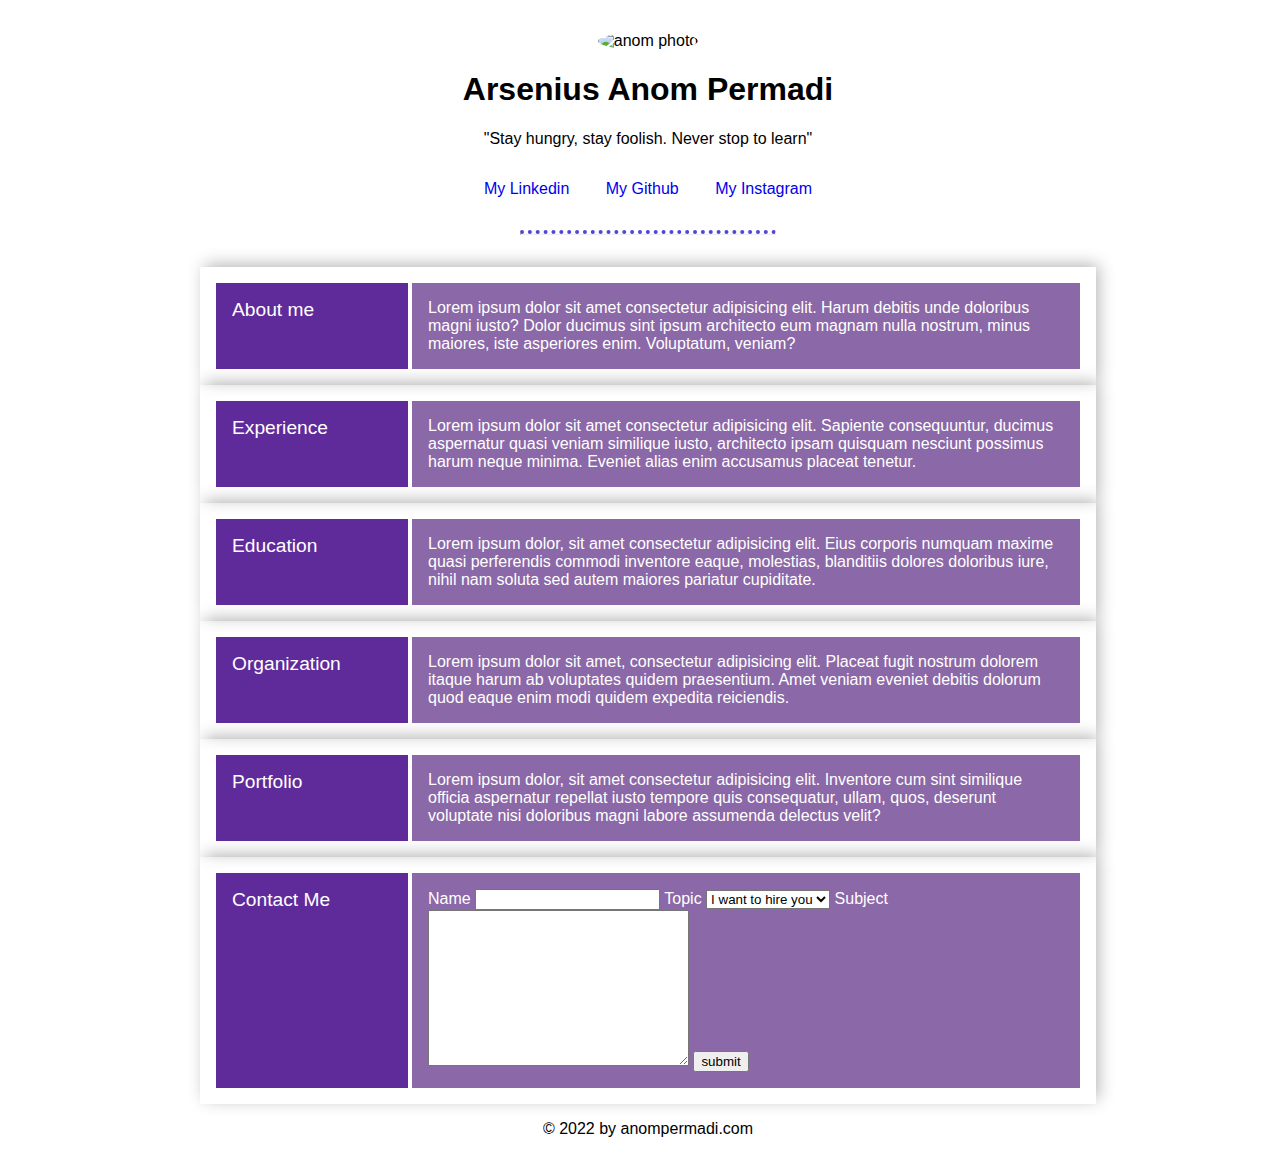
==== TASK 2/index.html @ a8b87c7d "task css" ====
<!DOCTYPE html>
<html lang="en">
  <head>
    <meta charset="UTF-8" />
    <meta http-equiv="X-UA-Compatible" content="IE=edge" />
    <meta name="viewport" content="width=device-width, initial-scale=1.0" />
    <title>Anom Portfolio</title>
    <link rel="stylesheet" href="style.css" />
  </head>
  <body>
    <header>
      <div class="avatar">
        <img
          src="https://avatars.githubusercontent.com/u/73942716?v=4"
          alt="anom photo"
        />
      </div>
      <h1>Arsenius Anom Permadi</h1>
      <p>"Stay hungry, stay foolish. Never stop to learn"</p>
    </header>
    <nav>
      <ul>
        <li>
          <a
            href="https://id.linkedin.com/in/arsenius-anom-permadi-77661749"
            class="ico-linkedin"
            >My Linkedin</a
          >
        </li>
        <li>
          <a href="https://github.com/anompermadi" class="ico-github"
            >My Github</a
          >
        </li>
        <li>
          <a href="https://instagram.com/bro.anom" class="ico-instagram"
            >My Instagram</a
          >
        </li>
      </ul>
    </nav>
    <hr class="top-hr" />
    <main>
      <div class="container about">
        <aside class="left">About me</aside>
        <section class="right">
          Lorem ipsum dolor sit amet consectetur adipisicing elit. Harum debitis
          unde doloribus magni iusto? Dolor ducimus sint ipsum architecto eum
          magnam nulla nostrum, minus maiores, iste asperiores enim. Voluptatum,
          veniam?
        </section>
      </div>
      <div class="container experience">
        <aside class="left">Experience</aside>
        <section class="right">
          Lorem ipsum dolor sit amet consectetur adipisicing elit. Sapiente
          consequuntur, ducimus aspernatur quasi veniam similique iusto,
          architecto ipsam quisquam nesciunt possimus harum neque minima.
          Eveniet alias enim accusamus placeat tenetur.
        </section>
      </div>
      <div class="container education">
        <aside class="left">Education</aside>
        <section class="right">
          Lorem ipsum dolor, sit amet consectetur adipisicing elit. Eius
          corporis numquam maxime quasi perferendis commodi inventore eaque,
          molestias, blanditiis dolores doloribus iure, nihil nam soluta sed
          autem maiores pariatur cupiditate.
        </section>
      </div>
      <div class="container organization">
        <aside class="left">Organization</aside>
        <section class="right">
          Lorem ipsum dolor sit amet, consectetur adipisicing elit. Placeat
          fugit nostrum dolorem itaque harum ab voluptates quidem praesentium.
          Amet veniam eveniet debitis dolorum quod eaque enim modi quidem
          expedita reiciendis.
        </section>
      </div>
      <div class="container portfolio">
        <aside class="left">Portfolio</aside>
        <section class="right">
          Lorem ipsum dolor, sit amet consectetur adipisicing elit. Inventore
          cum sint similique officia aspernatur repellat iusto tempore quis
          consequatur, ullam, quos, deserunt voluptate nisi doloribus magni
          labore assumenda delectus velit?
        </section>
      </div>
      <div class="container contact">
        <aside class="left">Contact Me</aside>
        <section class="right">
          <form action="">
            <label for="name">Name</label>
            <input type="text" id="name" name="name" />
            <label for="topic">Topic</label>
            <select id="topic" name="topic">
              <option value="hire">I want to hire you</option>
              <option value="trainer">I need a trainer</option>
              <option value="speaker">I need a speaker</option>
              <option value="freelance">I have a project</option>
            </select>
            <label for="subject">Subject</label>
            <textarea
              name="subject"
              id="subject"
              cols="30"
              rows="10"
            ></textarea>
            <button>submit</button>
          </form>
        </section>
      </div>
    </main>
    <footer>&copy; 2022 by anompermadi.com</footer>
  </body>
</html>
---- TASK 2/style.css ----
* {
  box-sizing: border-box;
}

body {
  font-family: sans-serif;
  width: 100%;
  height: 100vh;
  margin-top: 2rem;
}

.avatar > img {
  border-radius: 50%;
  width: 15%;
}

header,
footer {
  text-align: center;
}

.top-hr {
  border-top: 0.25rem dotted #4f46d6;
  width: 20%;
  margin-bottom: 2rem;
}

nav {
  display: block;
}

nav a:hover {
  font-weight: bold;
  color: #20203a;
}

ul {
  list-style: none;
  padding-left: 0;
  text-align: center;
}

li {
  display: inline-block;
  padding: 1rem;
}

a {
  text-decoration: none;
}

.container {
  width: 70%;
  margin: auto;
  display: flex;
  flex-direction: row;
  padding: 1rem;
  -webkit-box-shadow: 0.2rem -0.2rem 1rem -0.1rem #0000004f;
  -moz-box-shadow: 0.2rem -0.2rem 1rem -0.1rem #0000004f;
  box-shadow: 0.2rem -0.2rem 1rem -0.1rem #0000004f;
}

.left {
  flex: 0 0 10em;
  background-color: #5f2b9b;
  margin-right: 0.25rem;
  padding: 1rem;
  color: #ffffff;
  font-size: larger;
}

.right {
  flex-grow: 1;
  background-color: #8b68a7;
  color: #ffffff;
  padding: 1rem;
}

footer {
  margin: 1rem;
  padding-bottom: 1rem;
}
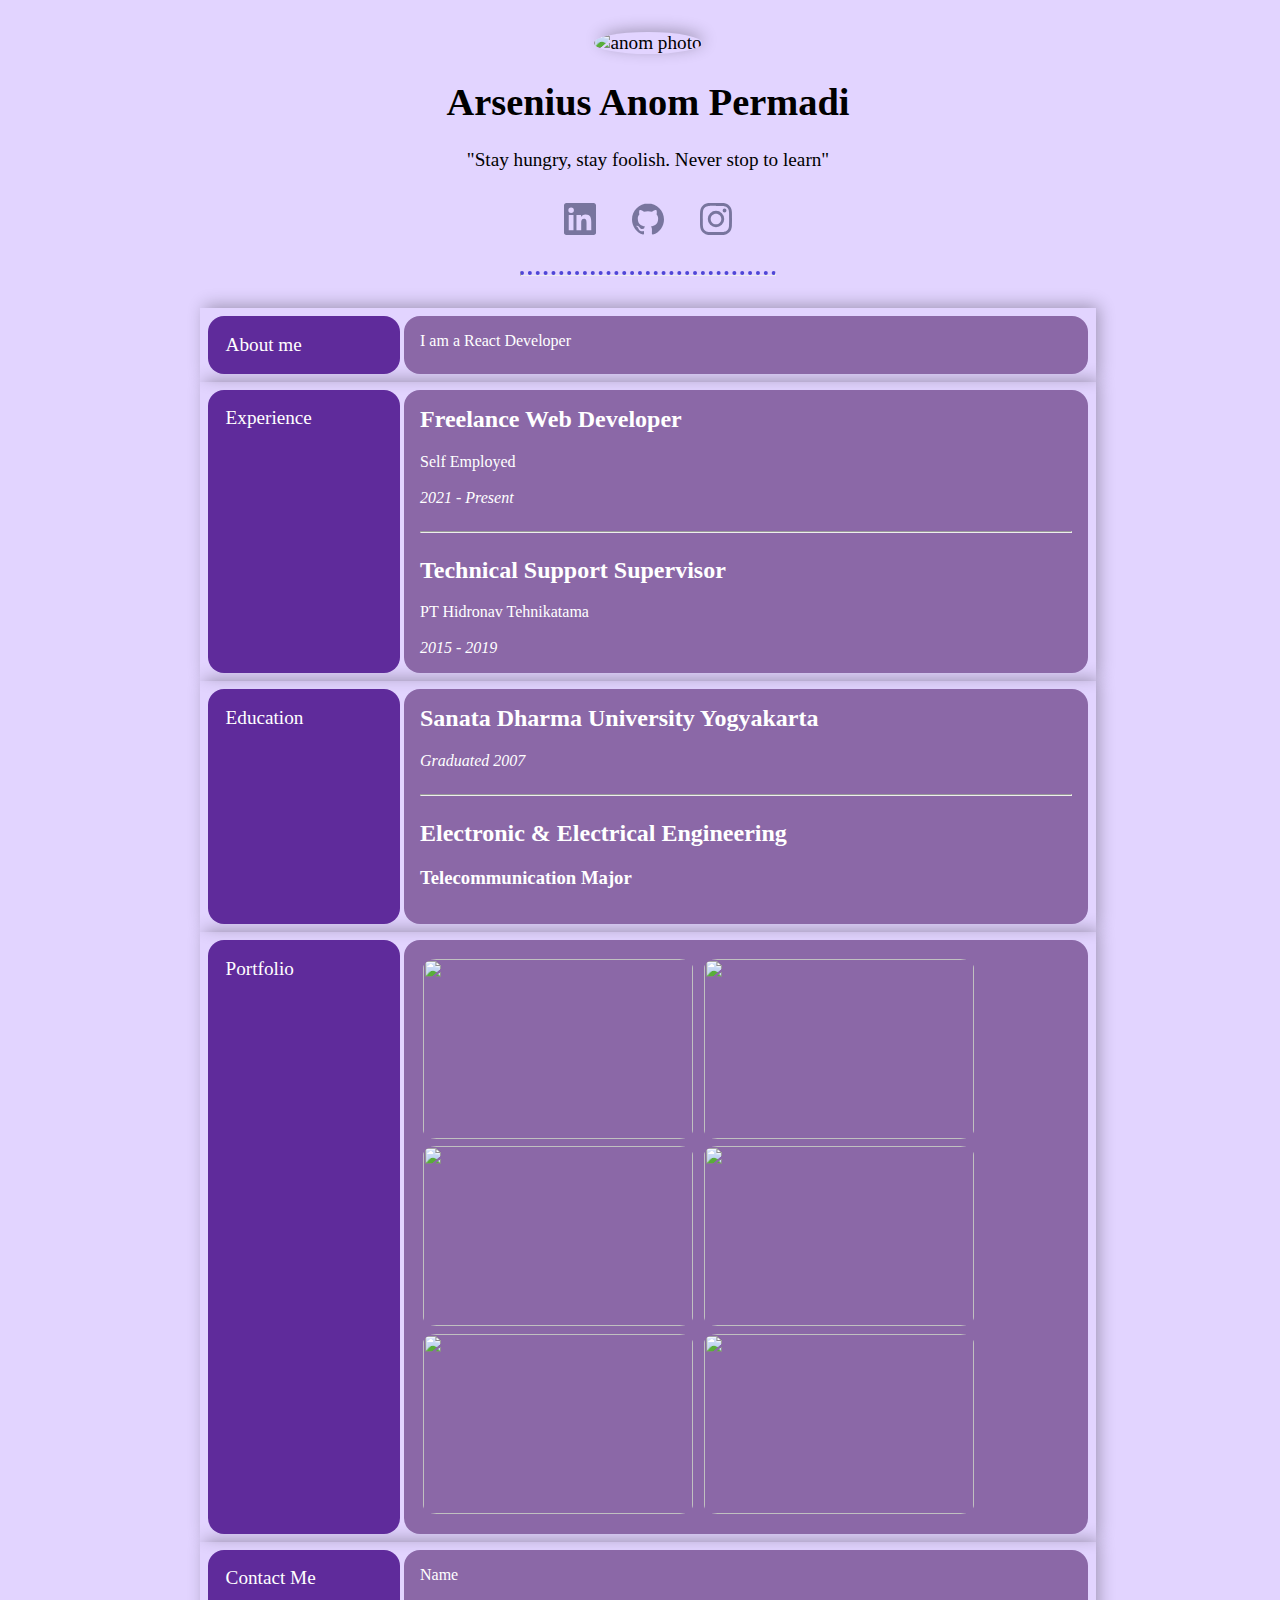
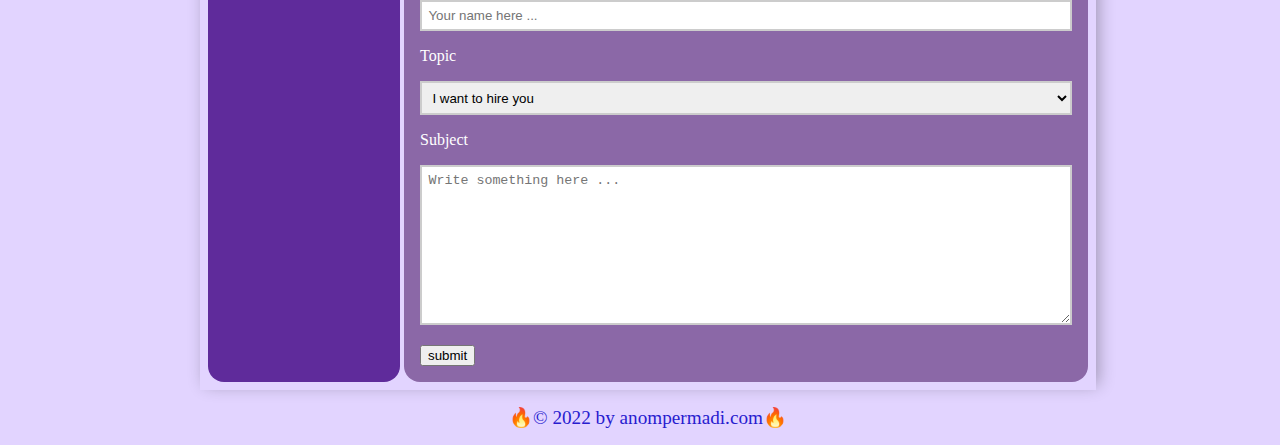
==== commit 6459355a: "styling" ====
--- a/TASK 2/index.html
+++ b/TASK 2/index.html
@@ -23,19 +23,64 @@
         <li>
           <a
             href="https://id.linkedin.com/in/arsenius-anom-permadi-77661749"
-            class="ico-linkedin"
-            >My Linkedin</a
-          >
+            class=""
+            ><svg
+              xmlns="http://www.w3.org/2000/svg"
+              xmlns:xlink="http://www.w3.org/1999/xlink"
+              aria-hidden="true"
+              role="img"
+              class="iconify iconify--cib"
+              width="32"
+              height="32"
+              preserveAspectRatio="xMidYMid meet"
+              viewBox="0 0 32 32"
+            >
+              <path
+                fill="currentColor"
+                d="M27.26 27.271h-4.733v-7.427c0-1.771-.037-4.047-2.475-4.047c-2.468 0-2.844 1.921-2.844 3.916v7.557h-4.739V11.999h4.552v2.083h.061c.636-1.203 2.183-2.468 4.491-2.468c4.801 0 5.692 3.161 5.692 7.271v8.385zM7.115 9.912a2.75 2.75 0 0 1-2.751-2.756a2.753 2.753 0 1 1 2.751 2.756zm2.374 17.359H4.74V12h4.749zM29.636 0H2.36C1.057 0 0 1.031 0 2.307v27.387c0 1.276 1.057 2.307 2.36 2.307h27.271c1.301 0 2.369-1.031 2.369-2.307V2.307C32 1.031 30.932 0 29.631 0z"
+              ></path>
+            </svg>
+          </a>
         </li>
         <li>
-          <a href="https://github.com/anompermadi" class="ico-github"
-            >My Github</a
-          >
+          <a href="https://github.com/anompermadi" class=""
+            ><svg
+              xmlns="http://www.w3.org/2000/svg"
+              xmlns:xlink="http://www.w3.org/1999/xlink"
+              aria-hidden="true"
+              role="img"
+              class="iconify iconify--cib"
+              width="32"
+              height="32"
+              preserveAspectRatio="xMidYMid meet"
+              viewBox="0 0 32 32"
+            >
+              <path
+                fill="currentColor"
+                d="M16 .396c-8.839 0-16 7.167-16 16c0 7.073 4.584 13.068 10.937 15.183c.803.151 1.093-.344 1.093-.772c0-.38-.009-1.385-.015-2.719c-4.453.964-5.391-2.151-5.391-2.151c-.729-1.844-1.781-2.339-1.781-2.339c-1.448-.989.115-.968.115-.968c1.604.109 2.448 1.645 2.448 1.645c1.427 2.448 3.744 1.74 4.661 1.328c.14-1.031.557-1.74 1.011-2.135c-3.552-.401-7.287-1.776-7.287-7.907c0-1.751.62-3.177 1.645-4.297c-.177-.401-.719-2.031.141-4.235c0 0 1.339-.427 4.4 1.641a15.436 15.436 0 0 1 4-.541c1.36.009 2.719.187 4 .541c3.043-2.068 4.381-1.641 4.381-1.641c.859 2.204.317 3.833.161 4.235c1.015 1.12 1.635 2.547 1.635 4.297c0 6.145-3.74 7.5-7.296 7.891c.556.479 1.077 1.464 1.077 2.959c0 2.14-.02 3.864-.02 4.385c0 .416.28.916 1.104.755c6.4-2.093 10.979-8.093 10.979-15.156c0-8.833-7.161-16-16-16z"
+              ></path>
+            </svg>
+          </a>
         </li>
         <li>
-          <a href="https://instagram.com/bro.anom" class="ico-instagram"
-            >My Instagram</a
-          >
+          <a href="https://instagram.com/bro.anom" class=""
+            ><svg
+              xmlns="http://www.w3.org/2000/svg"
+              xmlns:xlink="http://www.w3.org/1999/xlink"
+              aria-hidden="true"
+              role="img"
+              class="iconify iconify--cib"
+              width="32"
+              height="32"
+              preserveAspectRatio="xMidYMid meet"
+              viewBox="0 0 32 32"
+            >
+              <path
+                fill="currentColor"
+                d="M16 0c-4.349 0-4.891.021-6.593.093c-1.709.084-2.865.349-3.885.745a7.847 7.847 0 0 0-2.833 1.849A7.757 7.757 0 0 0 .84 5.52C.444 6.54.179 7.696.095 9.405c-.077 1.703-.093 2.244-.093 6.593s.021 4.891.093 6.593c.084 1.704.349 2.865.745 3.885a7.847 7.847 0 0 0 1.849 2.833a7.757 7.757 0 0 0 2.833 1.849c1.02.391 2.181.661 3.885.745c1.703.077 2.244.093 6.593.093s4.891-.021 6.593-.093c1.704-.084 2.865-.355 3.885-.745a7.847 7.847 0 0 0 2.833-1.849a7.716 7.716 0 0 0 1.849-2.833c.391-1.02.661-2.181.745-3.885c.077-1.703.093-2.244.093-6.593s-.021-4.891-.093-6.593c-.084-1.704-.355-2.871-.745-3.885a7.847 7.847 0 0 0-1.849-2.833A7.716 7.716 0 0 0 26.478.838c-1.02-.396-2.181-.661-3.885-.745C20.89.016 20.349 0 16 0zm0 2.88c4.271 0 4.781.021 6.469.093c1.557.073 2.405.333 2.968.553a4.989 4.989 0 0 1 1.844 1.197a4.931 4.931 0 0 1 1.192 1.839c.22.563.48 1.411.553 2.968c.072 1.688.093 2.199.093 6.469s-.021 4.781-.099 6.469c-.084 1.557-.344 2.405-.563 2.968c-.303.751-.641 1.276-1.199 1.844a5.048 5.048 0 0 1-1.844 1.192c-.556.22-1.416.48-2.979.553c-1.697.072-2.197.093-6.479.093s-4.781-.021-6.48-.099c-1.557-.084-2.416-.344-2.979-.563c-.76-.303-1.281-.641-1.839-1.199c-.563-.563-.921-1.099-1.197-1.844c-.224-.556-.48-1.416-.563-2.979c-.057-1.677-.084-2.197-.084-6.459c0-4.26.027-4.781.084-6.479c.083-1.563.339-2.421.563-2.979c.276-.761.635-1.281 1.197-1.844c.557-.557 1.079-.917 1.839-1.199c.563-.219 1.401-.479 2.964-.557c1.697-.061 2.197-.083 6.473-.083zm0 4.907A8.21 8.21 0 0 0 7.787 16A8.21 8.21 0 0 0 16 24.213A8.21 8.21 0 0 0 24.213 16A8.21 8.21 0 0 0 16 7.787zm0 13.546c-2.948 0-5.333-2.385-5.333-5.333s2.385-5.333 5.333-5.333c2.948 0 5.333 2.385 5.333 5.333S18.948 21.333 16 21.333zM26.464 7.459a1.923 1.923 0 0 1-1.923 1.921a1.919 1.919 0 1 1 0-3.838c1.057 0 1.923.86 1.923 1.917z"
+              ></path>
+            </svg>
+          </a>
         </li>
       </ul>
     </nav>
@@ -43,47 +88,41 @@
     <main>
       <div class="container about">
         <aside class="left">About me</aside>
-        <section class="right">
-          Lorem ipsum dolor sit amet consectetur adipisicing elit. Harum debitis
-          unde doloribus magni iusto? Dolor ducimus sint ipsum architecto eum
-          magnam nulla nostrum, minus maiores, iste asperiores enim. Voluptatum,
-          veniam?
-        </section>
+        <section class="right">I am a React Developer</section>
       </div>
       <div class="container experience">
         <aside class="left">Experience</aside>
         <section class="right">
-          Lorem ipsum dolor sit amet consectetur adipisicing elit. Sapiente
-          consequuntur, ducimus aspernatur quasi veniam similique iusto,
-          architecto ipsam quisquam nesciunt possimus harum neque minima.
-          Eveniet alias enim accusamus placeat tenetur.
+          <h2>Freelance Web Developer</h2>
+          <p>Self Employed</p>
+          <br />
+          <i>2021 - Present</i>
+          <hr />
+          <h2>Technical Support Supervisor</h2>
+          <p>PT Hidronav Tehnikatama</p>
+          <br />
+          <i>2015 - 2019</i>
         </section>
       </div>
       <div class="container education">
         <aside class="left">Education</aside>
         <section class="right">
-          Lorem ipsum dolor, sit amet consectetur adipisicing elit. Eius
-          corporis numquam maxime quasi perferendis commodi inventore eaque,
-          molestias, blanditiis dolores doloribus iure, nihil nam soluta sed
-          autem maiores pariatur cupiditate.
-        </section>
-      </div>
-      <div class="container organization">
-        <aside class="left">Organization</aside>
-        <section class="right">
-          Lorem ipsum dolor sit amet, consectetur adipisicing elit. Placeat
-          fugit nostrum dolorem itaque harum ab voluptates quidem praesentium.
-          Amet veniam eveniet debitis dolorum quod eaque enim modi quidem
-          expedita reiciendis.
+          <h2>Sanata Dharma University Yogyakarta</h2>
+          <i>Graduated 2007</i>
+          <hr />
+          <h2>Electronic & Electrical Engineering</h2>
+          <h3>Telecommunication Major</h3>
         </section>
       </div>
       <div class="container portfolio">
         <aside class="left">Portfolio</aside>
         <section class="right">
-          Lorem ipsum dolor, sit amet consectetur adipisicing elit. Inventore
-          cum sint similique officia aspernatur repellat iusto tempore quis
-          consequatur, ullam, quos, deserunt voluptate nisi doloribus magni
-          labore assumenda delectus velit?
+          <img src="https://placedog.net/150" class="gig" />
+          <img src="https://placedog.net/350" class="gig" />
+          <img src="https://placedog.net/190" class="gig" />
+          <img src="https://placedog.net/180" class="gig" />
+          <img src="https://placedog.net/170" class="gig" />
+          <img src="https://placedog.net/200" class="gig" />
         </section>
       </div>
       <div class="container contact">
@@ -91,7 +130,12 @@
         <section class="right">
           <form action="">
             <label for="name">Name</label>
-            <input type="text" id="name" name="name" />
+            <input
+              type="text"
+              id="name"
+              name="name"
+              placeholder="Your name here ..."
+            />
             <label for="topic">Topic</label>
             <select id="topic" name="topic">
               <option value="hire">I want to hire you</option>
@@ -103,14 +147,14 @@
             <textarea
               name="subject"
               id="subject"
-              cols="30"
-              rows="10"
+              style="height: 10rem"
+              placeholder="Write something here ..."
             ></textarea>
             <button>submit</button>
           </form>
         </section>
       </div>
     </main>
-    <footer>&copy; 2022 by anompermadi.com</footer>
+    <footer>🔥&copy; 2022 by anompermadi.com🔥</footer>
   </body>
 </html>
--- a/TASK 2/style.css
+++ b/TASK 2/style.css
@@ -2,21 +2,35 @@
   box-sizing: border-box;
 }
 
+p {
+  margin: 0;
+  padding: 0;
+}
+
 body {
-  font-family: sans-serif;
+  font-family: Verdana;
   width: 100%;
   height: 100vh;
   margin-top: 2rem;
+  background-color: #e2d4ff;
 }
 
 .avatar > img {
   border-radius: 50%;
+  -webkit-box-shadow: 0.2rem -0.2rem 1rem -0.1rem #0000004f;
+  -moz-box-shadow: 0.2rem -0.2rem 1rem -0.1rem #0000004f;
+  box-shadow: 0.2rem -0.2rem 1rem -0.1rem #0000004f;
   width: 15%;
 }
 
 header,
 footer {
   text-align: center;
+  font-size: larger;
+}
+
+svg {
+  color: #78759e;
 }
 
 .top-hr {
@@ -29,7 +43,7 @@
   display: block;
 }
 
-nav a:hover {
+svg:hover {
   font-weight: bold;
   color: #20203a;
 }
@@ -54,7 +68,7 @@
   margin: auto;
   display: flex;
   flex-direction: row;
-  padding: 1rem;
+  padding: 0.5rem;
   -webkit-box-shadow: 0.2rem -0.2rem 1rem -0.1rem #0000004f;
   -moz-box-shadow: 0.2rem -0.2rem 1rem -0.1rem #0000004f;
   box-shadow: 0.2rem -0.2rem 1rem -0.1rem #0000004f;
@@ -64,9 +78,10 @@
   flex: 0 0 10em;
   background-color: #5f2b9b;
   margin-right: 0.25rem;
-  padding: 1rem;
+  padding: 1.1rem;
   color: #ffffff;
   font-size: larger;
+  border-radius: 1rem;
 }
 
 .right {
@@ -74,9 +89,39 @@
   background-color: #8b68a7;
   color: #ffffff;
   padding: 1rem;
+  border-radius: 1rem;
+}
+
+.right > h2 {
+  margin-top: 0;
+}
+
+.right > hr {
+  margin-top: 1.5rem;
+  margin-bottom: 1.5rem;
+}
+
+.gig {
+  margin: 0.2rem;
+  width: 30vmin;
+  height: 20vmin;
+  border-radius: 5%;
 }
 
 footer {
   margin: 1rem;
   padding-bottom: 1rem;
+  color: #281ccf;
 }
+
+input[type="text"],
+select,
+textarea {
+  width: 100%;
+  padding: 0.4rem;
+  border: 0.2em solid #ccc;
+  box-sizing: border-box;
+  margin-top: 1rem;
+  margin-bottom: 1rem;
+  resize: vertical;
+}
